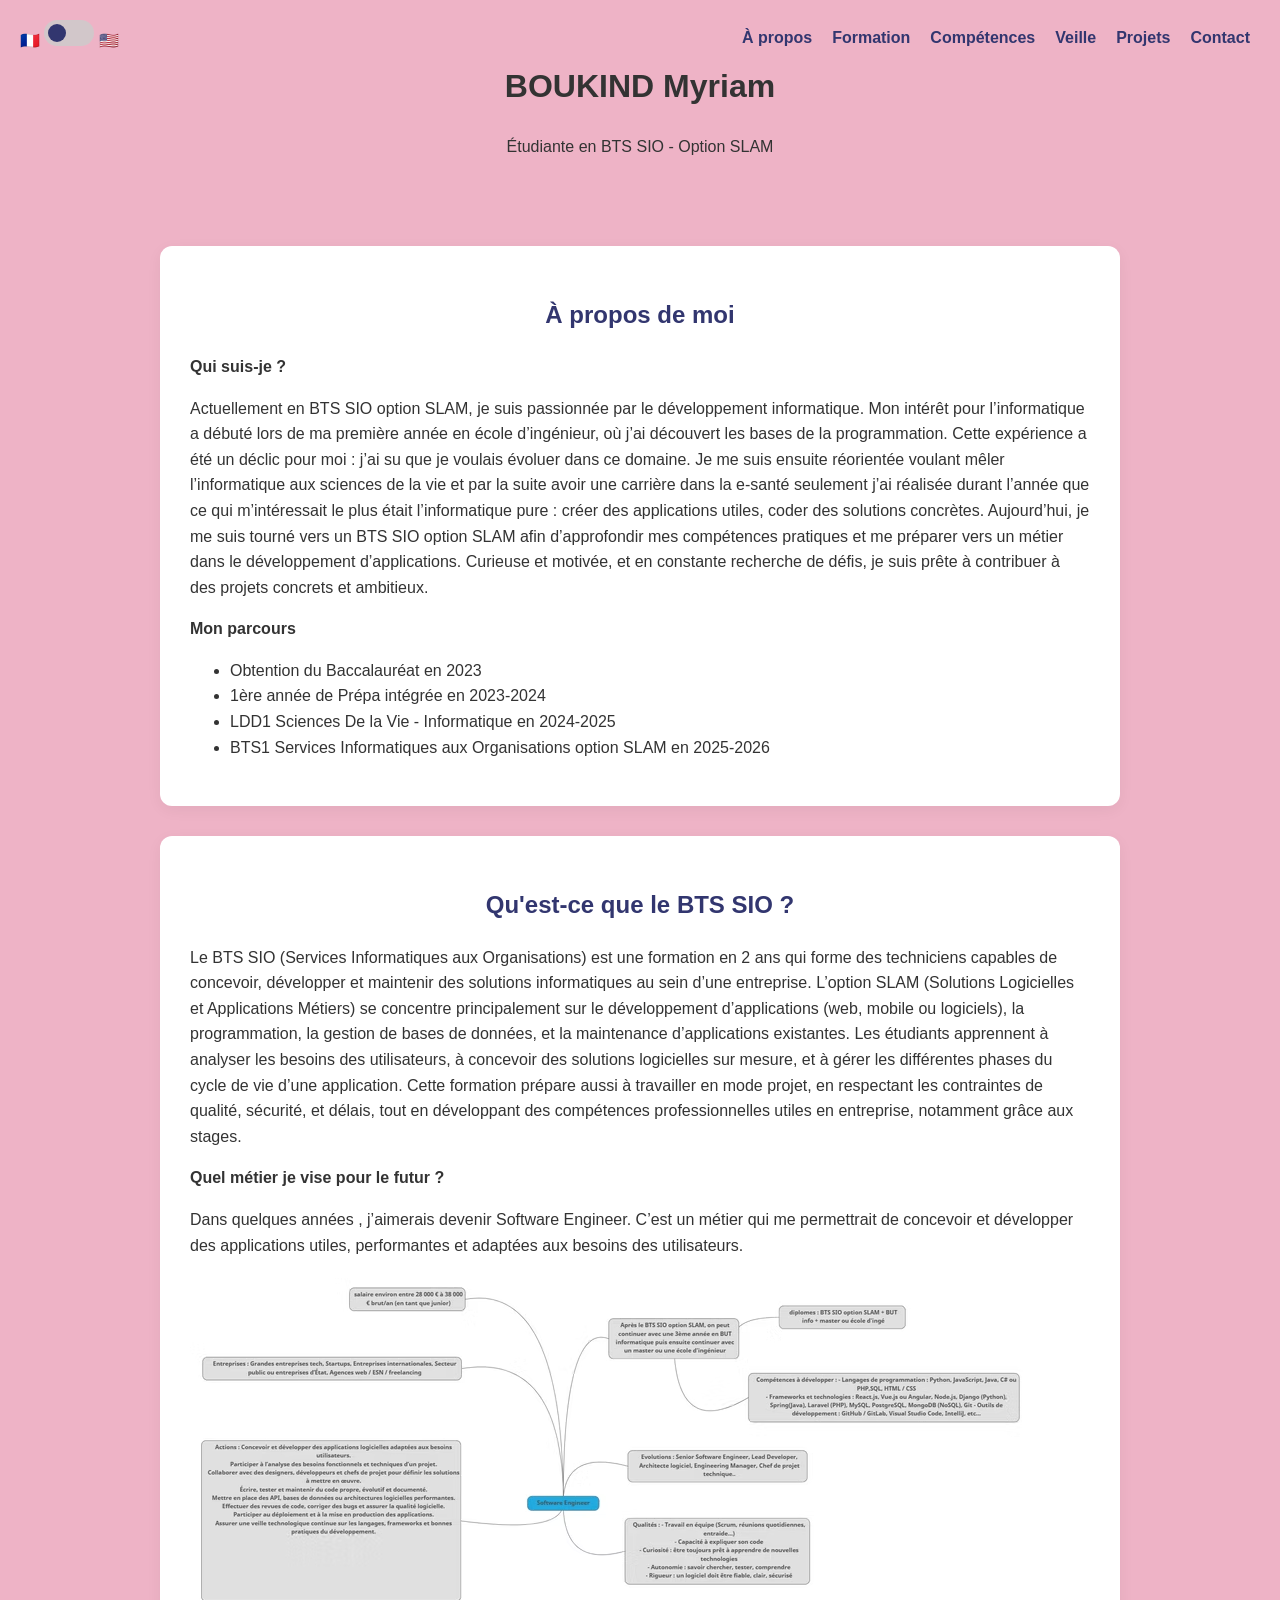
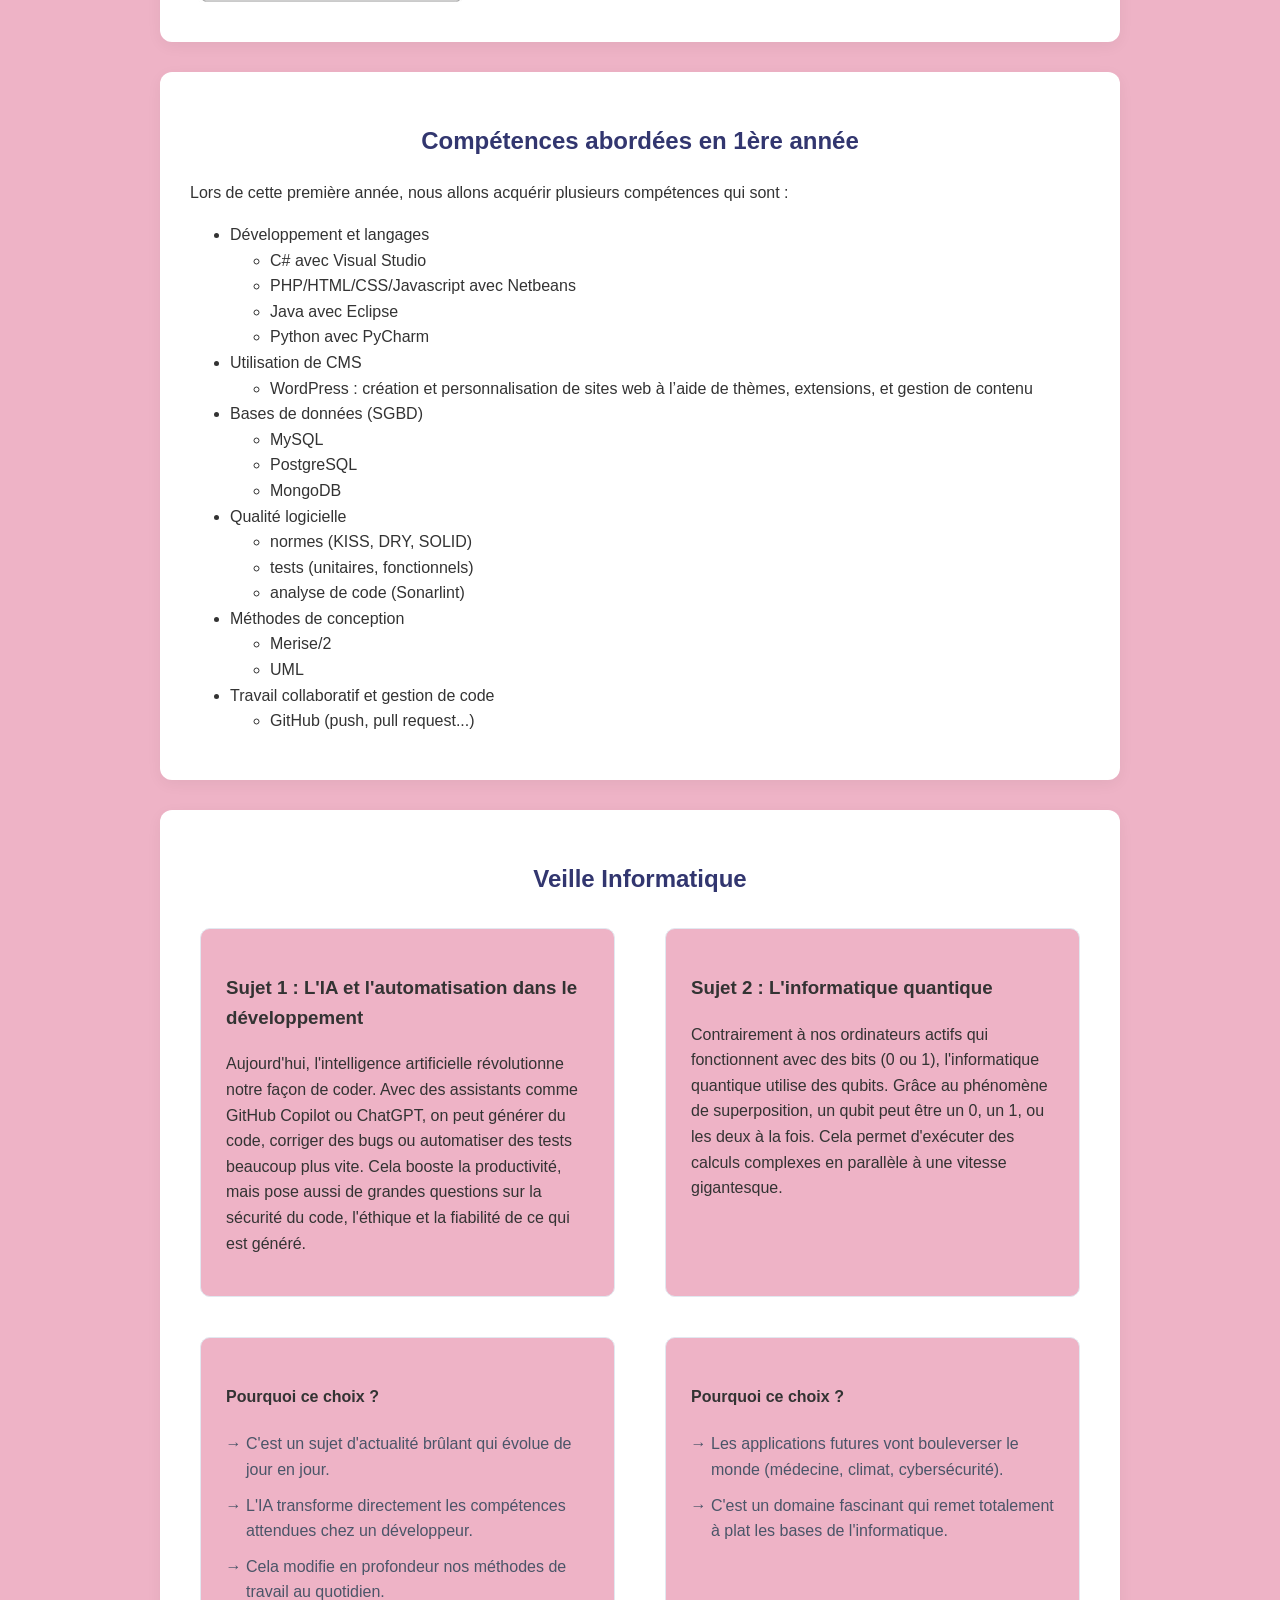
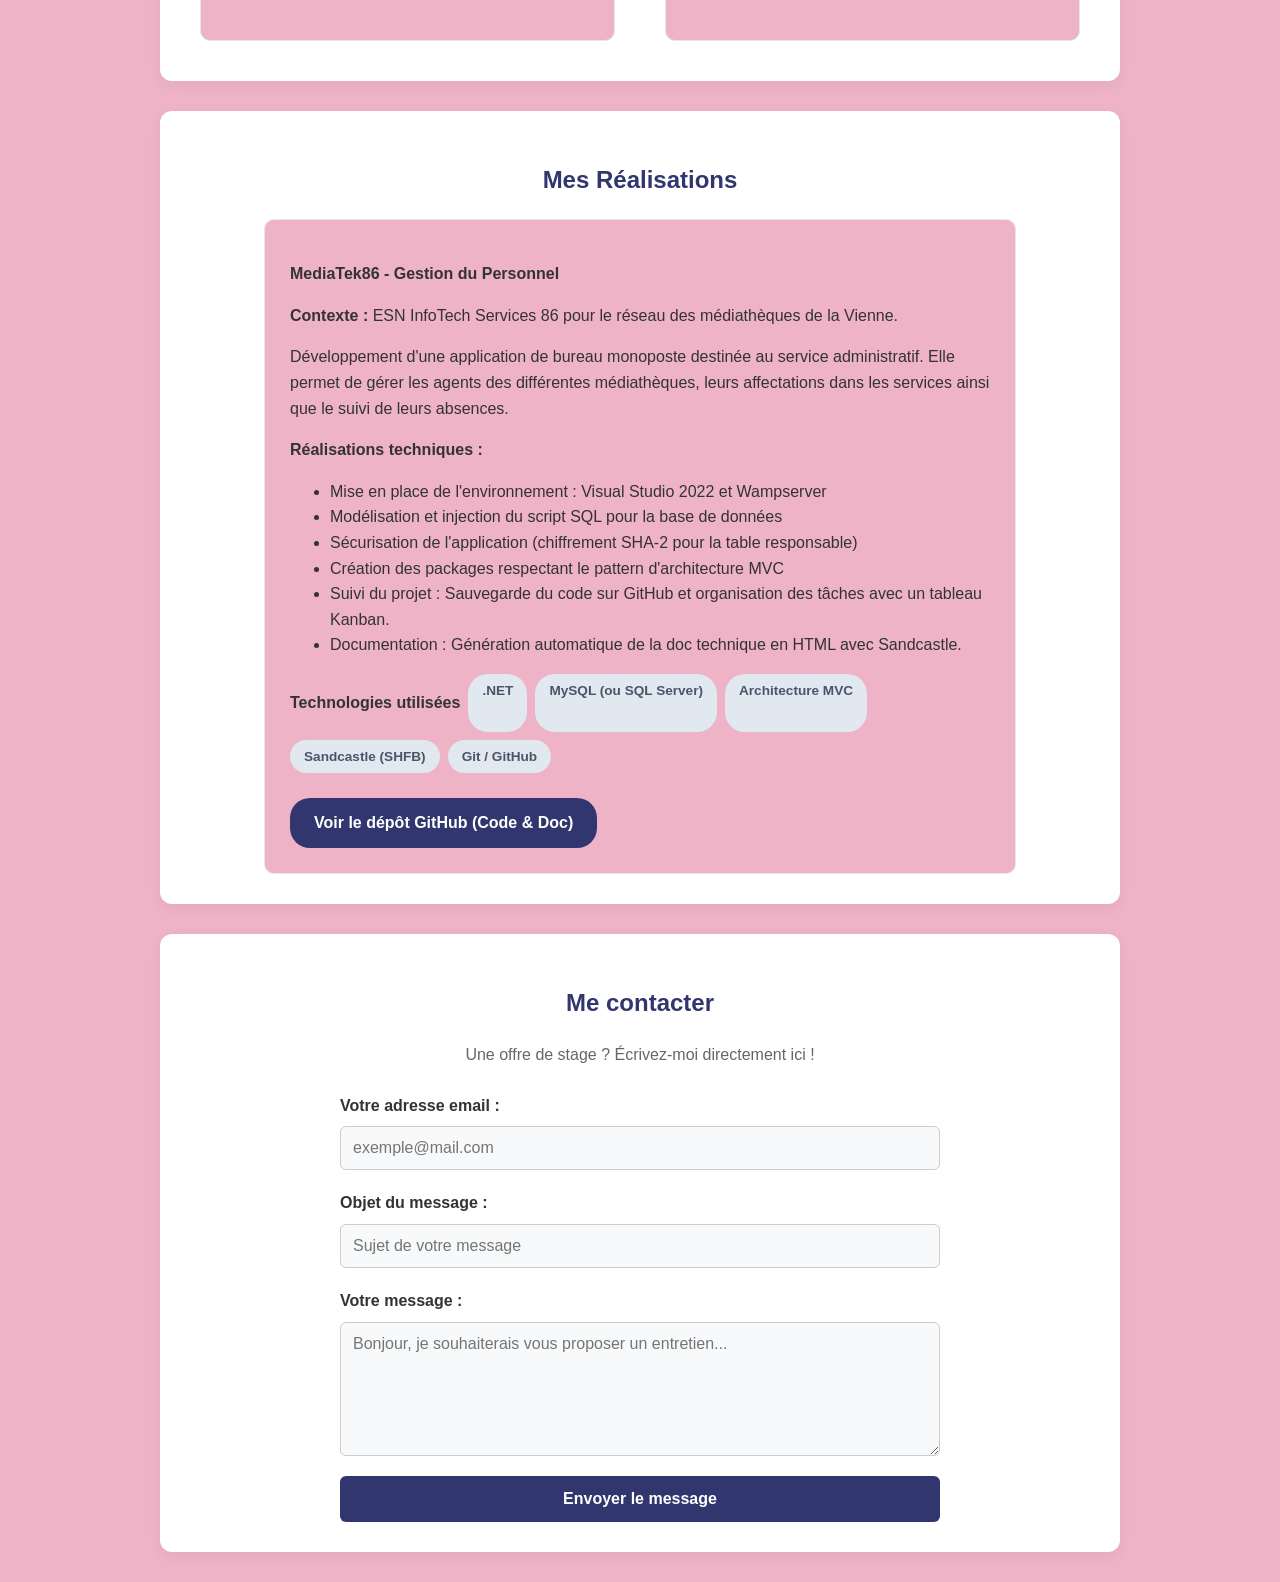
==== index.html @ 1b25a2c3 "Add files via upload" ====
<!DOCTYPE html>
<html>
    <head>
        <meta charset="UTF-8">
        <meta name="viewport" content="width=device-width, initial-scale=1.0">
        <title>Portfolio - FR</title>
        <link rel="stylesheet" href="style.css">
    </head>
    <body>
        <div class="switch-container">
            <span class="drapeau-fr">🇫🇷</span>
            
            <label>
                <input type="checkbox" id="btnlang" onclick="switchLanguage()">
                <span class="slider"></span>
            </label>

            <span class="drapeau-en">🇺🇸</span>
        </div>

        <nav class="navbar">
            <a href="#presentation">À propos</a>
            <a href="#ma-formation">Formation</a>
            <a href="#competences">Compétences</a>
            <a href="#VeilleInfo">Veille</a>
            <a href="#projets">Projets</a>
            <a href="#contact">Contact</a>
        </nav>

        <header>
            <h1>BOUKIND Myriam</h1>
            <p>Étudiante en BTS SIO - Option SLAM</p>
        </header>

        <section id="presentation">
            <h2>À propos de moi</h2>
            <p><strong>Qui suis-je ?</strong></p>
            <p>Actuellement en BTS SIO option SLAM, je suis passionnée par le développement informatique. 
            Mon intérêt pour l’informatique a débuté lors de ma première année en école d’ingénieur, où j’ai découvert les bases de la programmation. 
            Cette expérience a été un déclic pour moi : j’ai su que je voulais évoluer dans ce domaine. 
            Je me suis ensuite réorientée voulant mêler l’informatique aux sciences de la vie et par la suite avoir une carrière dans la e-santé seulement j’ai réalisée durant l’année que ce qui m’intéressait le plus était l’informatique pure : créer des applications utiles, coder des solutions concrètes.
            Aujourd’hui, je me suis tourné vers un BTS SIO option SLAM afin d’approfondir mes compétences pratiques et me préparer vers un métier dans le développement d’applications.
            Curieuse et motivée, et en constante recherche de défis, je suis prête à contribuer à des projets concrets et ambitieux.
            </p>
    
            <p><strong>Mon parcours</strong></p>
            <ul>
                <li>Obtention du Baccalauréat en 2023</li>
                <li>1ère année de Prépa intégrée en 2023-2024</li>
                <li>LDD1 Sciences De la Vie - Informatique en 2024-2025</li>
                <li>BTS1 Services Informatiques aux Organisations option SLAM en 2025-2026</li>
            </ul>
        </section>
        <section id="ma-formation">
            <h2>Qu'est-ce que le BTS SIO ?</h2>
            <p>Le BTS SIO (Services Informatiques aux Organisations) est une formation en 2 ans qui forme des techniciens capables de concevoir, développer et maintenir des solutions informatiques au sein d’une entreprise. L’option SLAM (Solutions Logicielles et Applications Métiers) se concentre principalement sur le développement d’applications (web, mobile ou logiciels), la programmation, la gestion de bases de données, et la maintenance d’applications existantes. Les étudiants apprennent à analyser les besoins des utilisateurs, à concevoir des solutions logicielles sur mesure, et à gérer les différentes phases du cycle de vie d’une application. Cette formation prépare aussi à travailler en mode projet, en respectant les contraintes de qualité, sécurité, et délais, tout en développant des compétences professionnelles utiles en entreprise, notamment grâce aux stages.</p>
    
            <p><strong>Quel métier je vise pour le futur ?</strong></p>
            <p>Dans quelques années , j’aimerais devenir Software Engineer. C’est un métier qui me permettrait de concevoir et développer des applications utiles, performantes et adaptées aux besoins des utilisateurs.</p>
            <img src="assets/carte.avif" alt="carte métier">
        </section>
        <section id="competences">
            <h2>Compétences abordées en 1ère année</h2>
            <p>Lors de cette première année, nous allons acquérir plusieurs compétences qui sont :</p>
            <ul>
                <li>Développement et langages</li>
                <ul>
                    <li>C# avec Visual Studio</li>
                    <li>PHP/HTML/CSS/Javascript avec Netbeans</li>
                    <li>Java avec Eclipse</li>
                    <li>Python avec PyCharm</li>
                </ul>
                <li>Utilisation de CMS</li>
                <ul>
                    <li>WordPress : création et personnalisation de sites web à l’aide de thèmes, extensions, et gestion de contenu</li>
                </ul>
                <li>Bases de données (SGBD)</li>
                <ul>
                    <li>MySQL</li>
                    <li>PostgreSQL</li>
                    <li>MongoDB</li>
                </ul>
                <li>Qualité logicielle</li>
                <ul>
                    <li>normes (KISS, DRY, SOLID)</li>
                    <li>tests (unitaires, fonctionnels)</li>
                    <li>analyse de code (Sonarlint)</li>
                </ul>
                <li>Méthodes de conception</li>
                <ul>
                    <li>Merise/2</li>
                    <li>UML</li>
                </ul>
                <li>Travail collaboratif et gestion de code</li>
                <ul>
                    <li>GitHub (push, pull request...)</li>
                </ul>
            </ul>
        </section>

        <section id="VeilleInfo">
            <h2>Veille Informatique</h2>
            
            <!-- PREMIÈRE LIGNE : Les explications des sujets -->
            <div class="projets-container">
                <div class="projet-card veille-card">
                    <h3>Sujet 1 : L'IA et l'automatisation dans le développement</h3>
                    <p>Aujourd'hui, l'intelligence artificielle révolutionne notre façon de coder. Avec des assistants comme GitHub Copilot ou ChatGPT, on peut générer du code, corriger des bugs ou automatiser des tests beaucoup plus vite. Cela booste la productivité, mais pose aussi de grandes questions sur la sécurité du code, l'éthique et la fiabilité de ce qui est généré.</p>
                </div>

                <div class="projet-card veille-card">
                    <h3>Sujet 2 : L'informatique quantique</h3>
                    <p>Contrairement à nos ordinateurs actifs qui fonctionnent avec des bits (0 ou 1), l'informatique quantique utilise des qubits. Grâce au phénomène de superposition, un qubit peut être un 0, un 1, ou les deux à la fois. Cela permet d'exécuter des calculs complexes en parallèle à une vitesse gigantesque.</p>
                </div>
            </div>

            <!-- DEUXIÈME LIGNE : Pourquoi ce choix ? -->
            <div class="projets-container" style="margin-top: 20px;">
                <div class="projet-card veille-card">
                    <h4>Pourquoi ce choix ?</h4>
                    <ul class="liste-veille">
                        <li>C'est un sujet d'actualité brûlant qui évolue de jour en jour.</li>
                        <li>L'IA transforme directement les compétences attendues chez un développeur.</li>
                        <li>Cela modifie en profondeur nos méthodes de travail au quotidien.</li>
                    </ul>
                </div>

                <div class="projet-card veille-card">
                    <h4>Pourquoi ce choix ?</h4>
                    <ul class="liste-veille">
                        <li>Les applications futures vont bouleverser le monde (médecine, climat, cybersécurité).</li>
                        <li>C'est un domaine fascinant qui remet totalement à plat les bases de l'informatique.</li>
                    </ul>
                </div>
            </div>
        </section>
        
        <section id="projets">
            <h2>Mes Réalisations</h2>
            <div class="projets-container">
                <div class="projet-card">
                    <p><strong>MediaTek86 - Gestion du Personnel</strong></p>
                    <p class="contexte-role"><strong>Contexte :</strong> ESN InfoTech Services 86 pour le réseau des médiathèques de la Vienne.</p>
                
                    <p class="description">Développement d'une application de bureau monoposte destinée au service administratif. 
                        Elle permet de gérer les agents des différentes médiathèques, leurs affectations dans les services ainsi que le suivi de leurs absences.
                    </p>

                    <p><strong>Réalisations techniques :</strong></p>
                   
                    <ul>
                        <li>Mise en place de l'environnement : Visual Studio 2022 et Wampserver</li>
                        <li>Modélisation et injection du script SQL pour la base de données</li>
                        <li>Sécurisation de l'application (chiffrement SHA-2 pour la table responsable)</li>
                        <li>Création des packages respectant le pattern d'architecture MVC</li>
                        <li>Suivi du projet : Sauvegarde du code sur GitHub et organisation des tâches avec un tableau Kanban.</li>
                        <li>Documentation : Génération automatique de la doc technique en HTML avec Sandcastle.</li>
                    </ul>

                    <div class="technos">
                        <p><strong>Technologies utilisées</strong></p>
                        <span class="badge-tech">.NET</span>
                        <span class="badge-tech">MySQL (ou SQL Server)</span>
                        <span class="badge-tech">Architecture MVC</span>
                        <span class="badge-tech">Sandcastle (SHFB)</span>
                        <span class="badge-tech">Git / GitHub</span>
                    </div>

                    <div class="liens-projet">
                        <a href="https://github.com/myriamm-04/MonApp.git" target="_blank" class="btn-projet">Voir le dépôt GitHub (Code & Doc)</a>
                    </div>
                </div>
            </div>
        </section>

        <section id="contact">
            <h2>Me contacter</h2>
            <p class="contact-sub">Une offre de stage ? Écrivez-moi directement ici !</p>
            
            <form action="https://formspree.io/f/mzdwnbde" method="POST" class="form-contact">
                <div class="form-group">
                    <label for="email">Votre adresse email :</label>
                    <input type="email" id="email" name="email" placeholder="exemple@mail.com" required>
                </div>

                <div class="form-group">
                    <label for="object">Objet du message :</label>
                    <input type="text" id="object" name="object" placeholder="Sujet de votre message" required>
                </div>

                <div class="form-group">
                    <label for="message">Votre message :</label>
                    <textarea id="message" name="message" rows="6" placeholder="Bonjour, je souhaiterais vous proposer un entretien..." required></textarea>
                </div>

                <button type="submit" class="btn-submit">Envoyer le message</button>
            </form>
        </section>

        <script>
            function switchLanguage() 
            {
                window.location.href="en.html"
            }
        </script>

    </body>
</html>
---- style.css ----
/* PARTIE TRADUCTION */
/* 3. On évite que le conteneur du bouton de langue ne bouge d'un poil */
.switch-container {
    position: absolute; /* Place le bouton en autonomie complète */
    top: 20px;          /* Ajuste selon tes besoins */
    left: 20px;         /* Aligne le bouton à droite proprement */
    height: 30px;
    z-index: 100;
}

#btnlang {
    opacity: 0;
    width: 0;
    height: 0;
    position: absolute; /* Évite qu'il prenne de la place invisible */
}

/* Le label devient le vrai conteneur de référence */
.switch-container label {
    position: relative;
    display: inline-block;
    width: 50px;
    height: 26px;
    cursor: pointer;
}

.slider {
    position: absolute;
    top: 0;
    left: 0;
    right: 0;
    bottom: 0;
    background-color: #cccc;
    border-radius: 30px;
    transition: 0.4s;
}

/* La pastille à l'intérieur */
.slider:before {
    content: "";
    position: absolute;
    width: 18px;
    height: 18px;
    background-color: rgb(50, 54, 111);
    border-radius: 50%;
    top: 4px; /* (26px de haut - 18px de pastille) / 2 = 4px pour centrer */
    left: 4px;
    transition: 0.4s;
}

/* BONUS : Animation quand le bouton est coché (version anglaise) */
#btnlang:checked + .slider:before {
    transform: translateX(24px); /* Déplace la bille vers la droite */
}

#btnlang:checked + .slider {
    background-color: #6ee7b7; /* Optionnel : change la couleur de fond quand c'est actif */
}

/* LE RESTE */

body {
    font-family: 'Segoe UI', Tahoma, Geneva, Verdana, sans-serif;
    line-height: 1.6;
    color: #333333;
    background-color: #eeb3c6;
    margin: 0;
    padding: 0;
}

/* Active un effet de glissement fluide quand on clique sur les liens */
html {
    scroll-behavior: smooth;
}

/* Positionne le menu tout en haut à droite */
.navbar {
    position: absolute;
    top: 25px;
    right: 30px; /* Aligné à droite pendant que la langue est à gauche */
    display: flex;
    gap: 20px;   /* Espace entre chaque lien du menu */
    z-index: 100;
}

/* Style des liens du menu */
.navbar a {
    text-decoration: none;
    color: rgb(50, 54, 111); /* Ton bleu-nuit */
    font-weight: 600;
    font-size: 1rem;
    transition: color 0.2s ease;
}

/* Petit effet de survol sympa */
.navbar a:hover {
    color: #23264f; 
    text-decoration: underline; /* Souligne légèrement au survol */
}

header {
    text-align: center;       /* Centre tout le texte à l'intérieur du header */
    padding: 40px 20px;
}

h2 {
    text-align: center;
    color: rgb(50, 54, 111);
    margin-bottom: 20px;
}

/* Centrer la carte de projet sur l'écran */
.projets-container {
    display: flex;
    justify-content: center;
    margin-top: 20px;
}

/* Image de la carte métier */
img {
    display: block;
    max-width: 100%;
    height: auto;
    border-radius: 6px;
    margin-top: 20px;
}

.projets-container {
    display: flex;
    justify-content: center;
    margin-top: 20px;
}

.projet-card {
    border: 1px solid #e2e8f0;
    border-radius: 10px;
    padding: 25px;
    background-color: #eeb3c6; /* c'est okay */
    max-width: 700px; 
    width: 100%;
}

/* Le conteneur de tes bulles/badges */
.technos {
    display: flex;
    flex-wrap: wrap; /* Force les bulles à aller à la ligne s'il n'y a plus de place */
    gap: 8px;        /* L'espace magique ENTRE les bulles */
    margin-bottom: 25px;
}

/* Le design de chaque bulle de technologie */
.badge-tech {
    background-color: #e2e8f0; /* Gris clair pastel */
    color: #4a5568;            /* Texte gris foncé */
    padding: 6px 14px;
    border-radius: 20px;       /* Des bords super arrondis pour faire l'effet bulle */
    font-size: 0.85rem;
    font-weight: 600;
}

/* Le bouton d'action pour GitHub */
.btn-projet {
    display: inline-block;
    background-color: rgb(50, 54, 111); /* Ton bleu-nuit */
    color: white;
    text-decoration: none; /* Enlève le soulignement moche du lien */
    padding: 12px 24px;
    border-radius: 20px;
    font-weight: bold;
    text-align: center;
    transition: background-color 0.2s ease; /* Petit effet fluide au survol */
}

/* Quand on passe la souris sur le bouton */
.btn-projet:hover {
    background-color: #23264f; /* Un bleu encore plus foncé */
}

section {
    max-width: 900px;         /* Limite la largeur pour que ce soit agréable à lire */
    margin: 30px auto;        /* "auto" centre le BLOC entier au milieu de la page */
    padding: 30px;            /* Donne de l'espace à l'intérieur du bloc pour que le texte respire */
    background-color: white;  /* Fond blanc pour le bloc */
    border-radius: 12px;      /* Arrondit les angles du bloc */
    box-shadow: 0 4px 15px rgba(0, 0, 0, 0.05); /* Une petite ombre légère pour donner du relief */
}

/* PARTIE CONTACT : */

/* Style du formulaire */
.form-contact {
    max-width: 600px;
    margin: 20px auto 0 auto; /* Centre le formulaire dans la section */
}

.contact-sub {
    text-align: center;
    color: #666;
    margin-bottom: 25px;
}

/* Espacement entre chaque champ */
.form-group {
    margin-bottom: 20px;
    display: flex;
    flex-direction: column; /* Aligne le label au-dessus de la case */
}

/* Style des textes au-dessus des cases */
.form-group label {
    margin-bottom: 8px;
    font-weight: 600;
    color: #333;
}

/* Style des cases à remplir (input et textarea) */
.form-group input, 
.form-group textarea {
    padding: 12px;
    border: 1px solid #ccc;
    border-radius: 6px;
    font-family: inherit; /* Aligne la police sur celle du site */
    font-size: 1rem;
    background-color: #f8f9fa;
    transition: border-color 0.2s, background-color 0.2s;
}

/* Petit effet sympa quand le recruteur clique dans une case */
.form-group input:focus, 
.form-group textarea:focus {
    border-color: rgb(50, 54, 111); /* Ton bleu-nuit */
    background-color: #fff;
    outline: none; /* Enlève la bordure noire par défaut */
}

/* Bouton d'envoi */
.btn-submit {
    display: block;
    width: 100%; /* Le bouton prend toute la largeur du formulaire */
    background-color: rgb(50, 54, 111);
    color: white;
    border: none;
    padding: 14px;
    border-radius: 6px;
    font-size: 1rem;
    font-weight: bold;
    cursor: pointer;
    transition: background-color 0.2s;
}

.btn-submit:hover {
    background-color: #23264f; /* Bleu plus foncé au survol */
}

/* VEILLE INFO */

/* On force le conteneur à afficher 2 colonnes avec 30px d'espace */
#VeilleInfo .projets-container {
    display: flex;
    flex-wrap: nowrap;
    gap: 30px ; /* L'espace entre les deux blocs */
    justify-content: space-between;
}

/* 1. Aligner les deux paragraphes "Aujourd'hui..." et "Contrairement..." */
#VeilleInfo .veille-card p {
    min-height: 140px; /* 👈 Force les deux textes à prendre la même hauteur */
    margin-bottom: 15px;
}

/* 2. Aligner les deux titres "Pourquoi ce choix ?" */
#VeilleInfo .sveille-card h4 {
    margin-top: 0;
    margin-bottom: 15px;
    height: 30px; /* 👈 Force les titres sur la même ligne */
}

/* 3. Ajuster l'espace des listes à puces */
#VeilleInfo .liste-veille {
    margin: 0;
    padding-left: 20px;
}

/* On adapte les cartes de veille pour qu'elles se partagent l'espace */
.veille-card {
    flex: 1;
    margin: 0;
    min-width: 280px; /* Évite que la carte devienne trop étroite*/
    margin: 10px;
    padding: 25px;
}


/* Style spécifique pour les listes de la veille (les flèches du sujet) */
.liste-veille {
    list-style-type: "→ "; /* Remplace le point noir moche par une jolie flèche */
    padding-left: 15px;
    color: #4a5568;
}

.liste-veille li {
    margin-bottom: 10px;
}
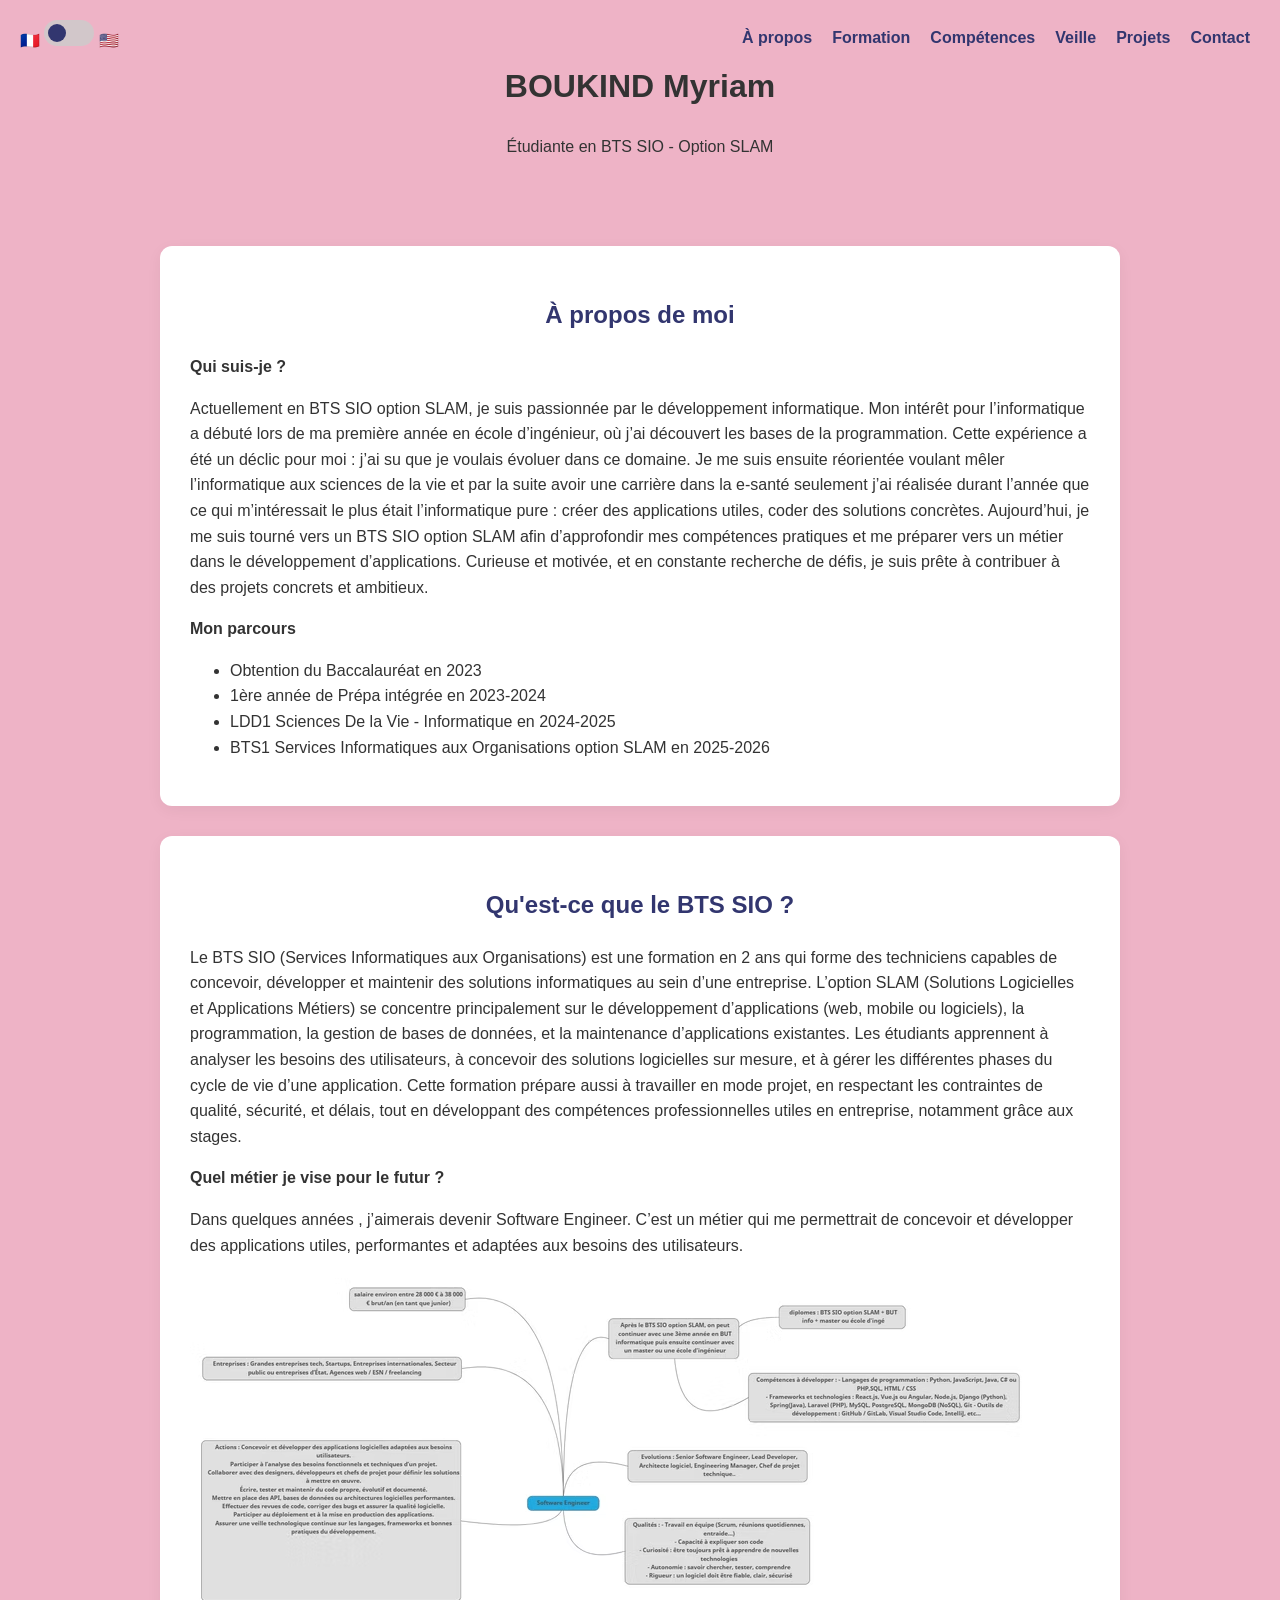
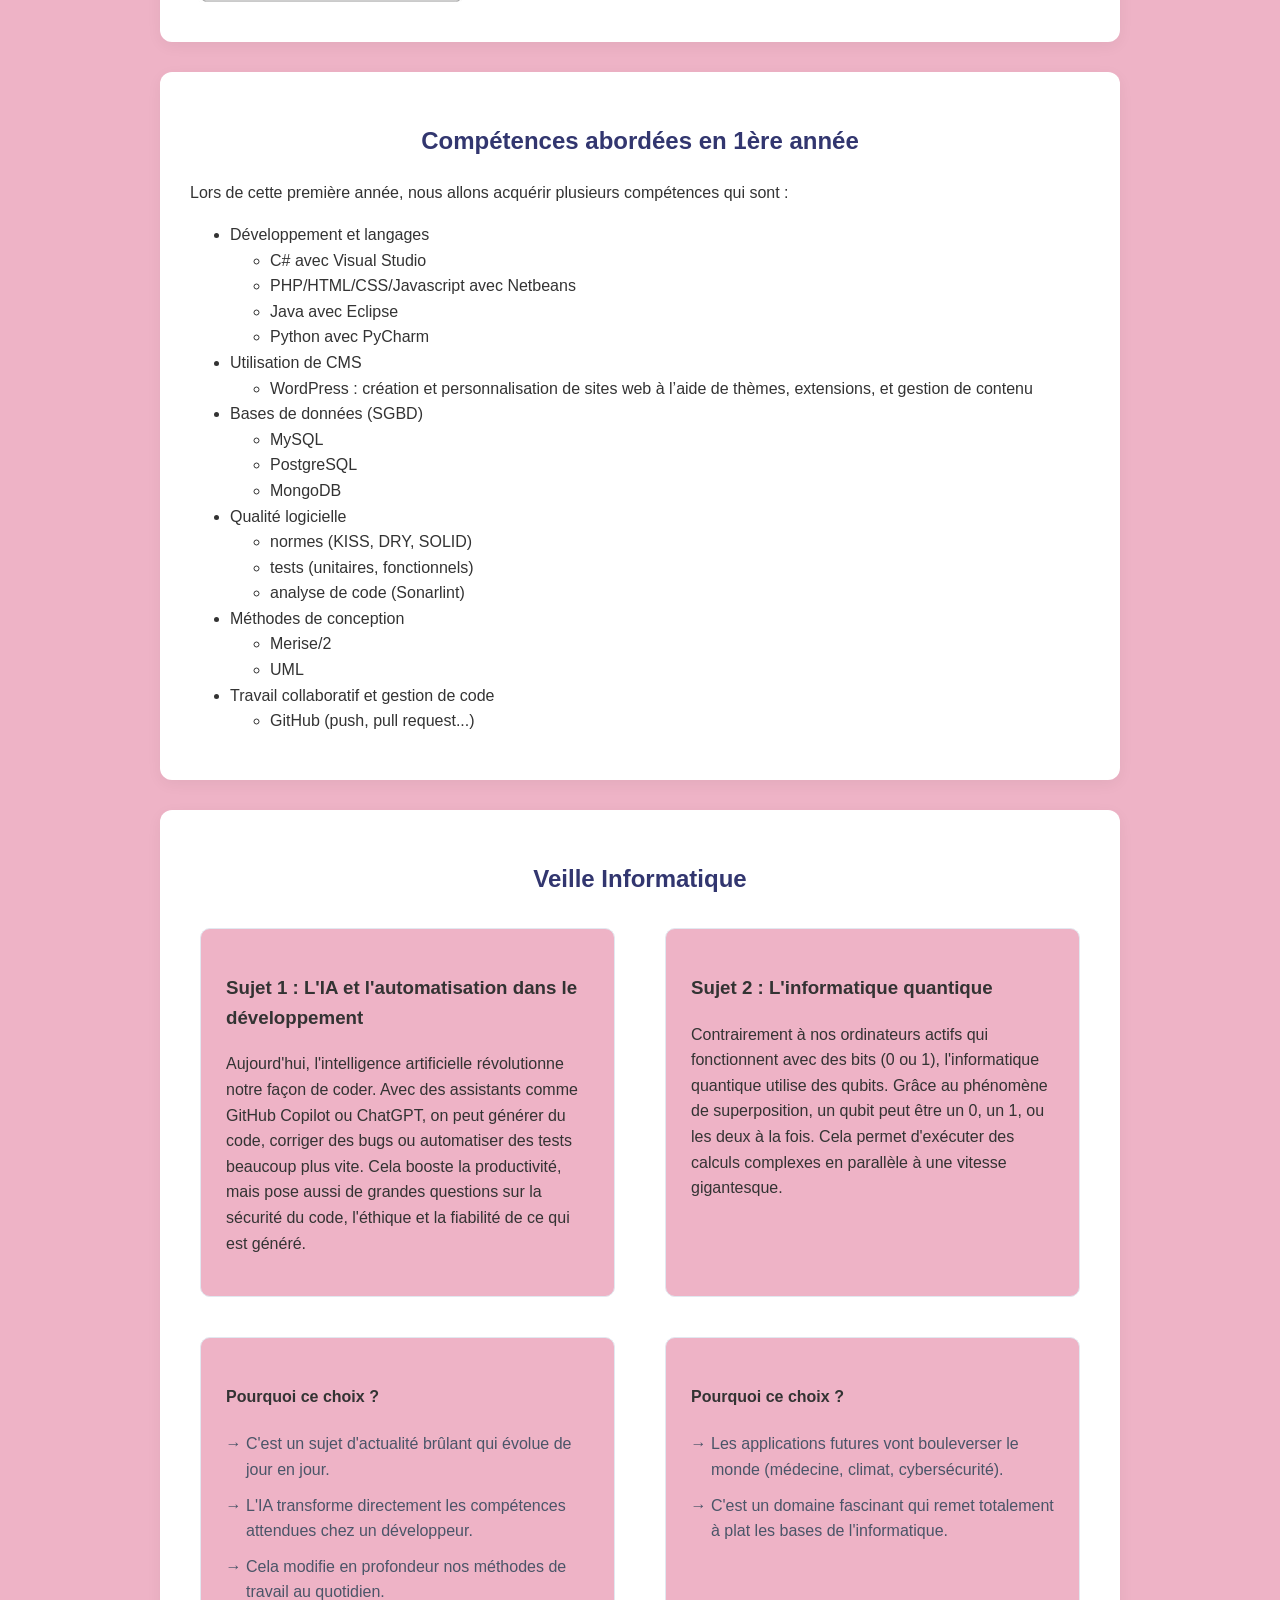
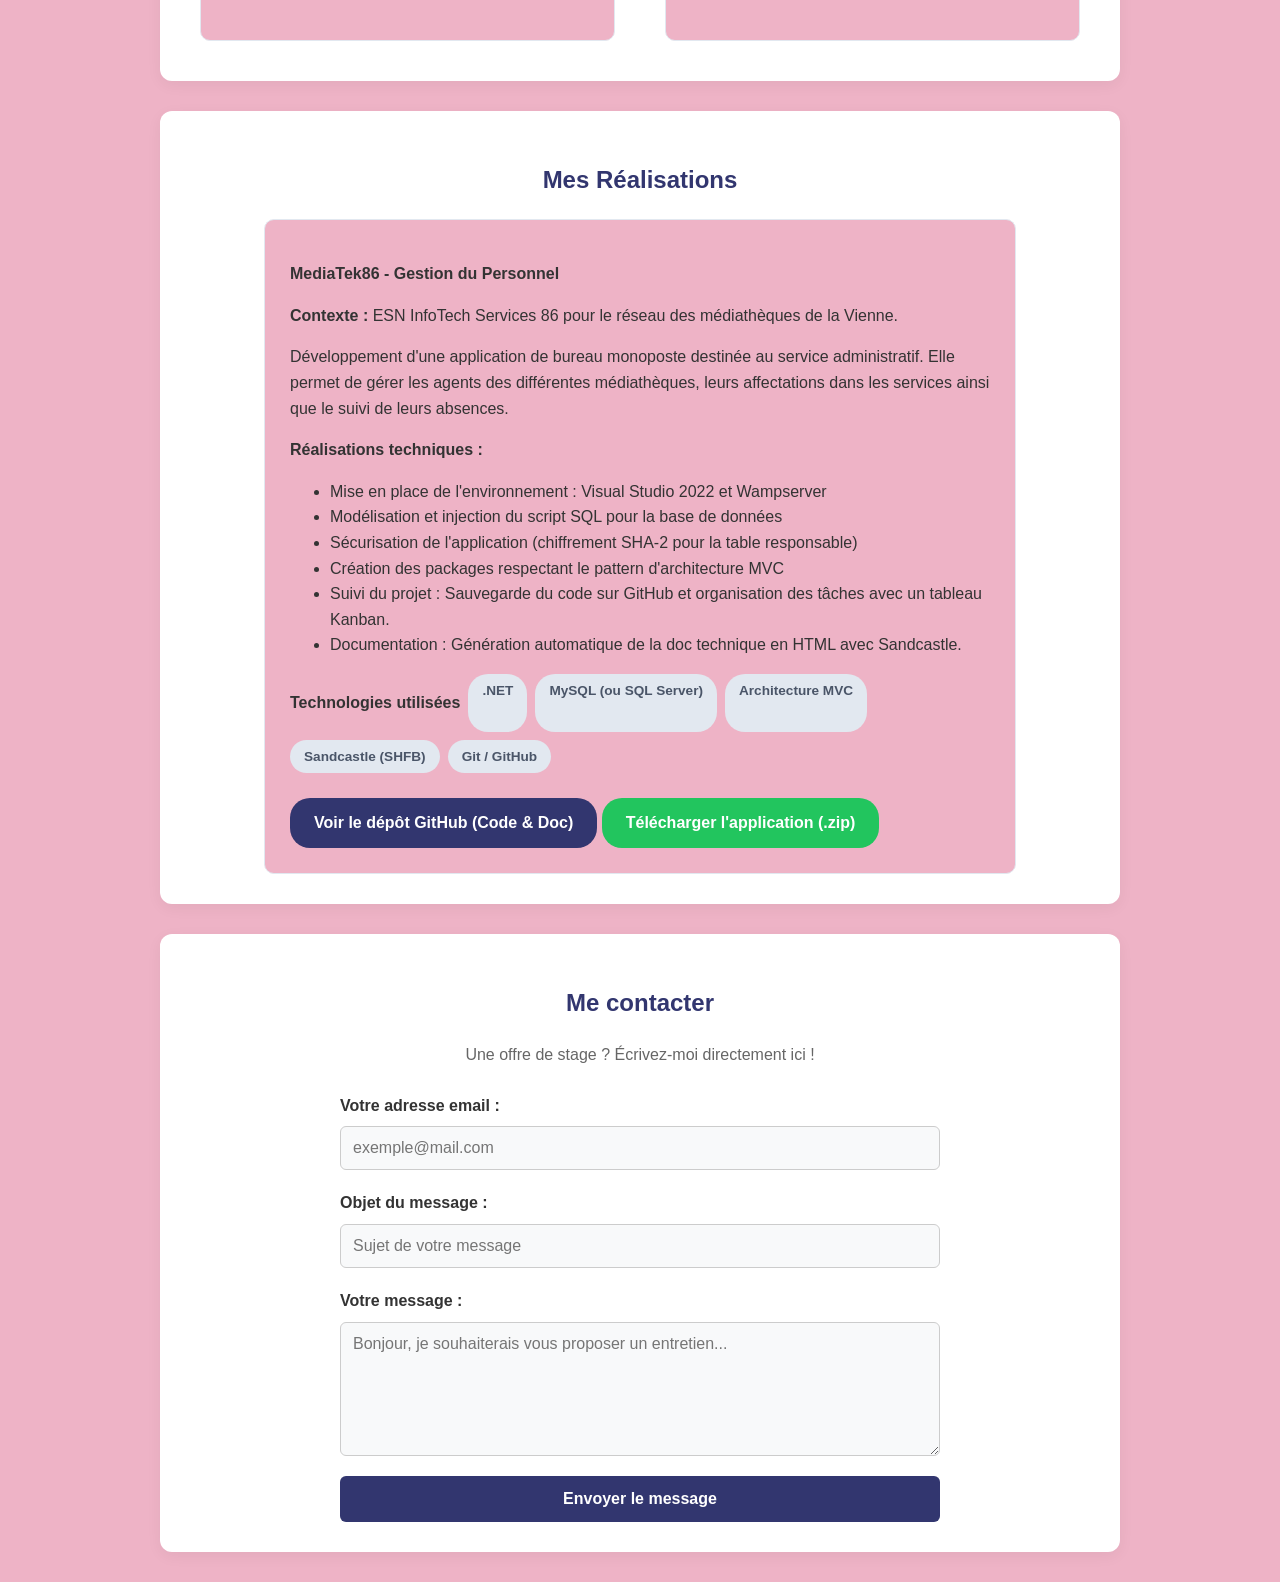
==== commit c1fe2744: "Add files via upload" ====
--- a/index.html
+++ b/index.html
@@ -168,7 +168,8 @@
 
                     <div class="liens-projet">
                         <a href="https://github.com/myriamm-04/MonApp.git" target="_blank" class="btn-projet">Voir le dépôt GitHub (Code & Doc)</a>
-                    </div>
+                        <a href="https://github.com/myriamm-04/MonApp/releases/download/v1.0.0/MediaTek86_Livrable.zip" target="_blank" class="btn-projet" style="background-color: #22c55e;">Télécharger l'application (.zip)</a>
+                    </div>         
                 </div>
             </div>
         </section>
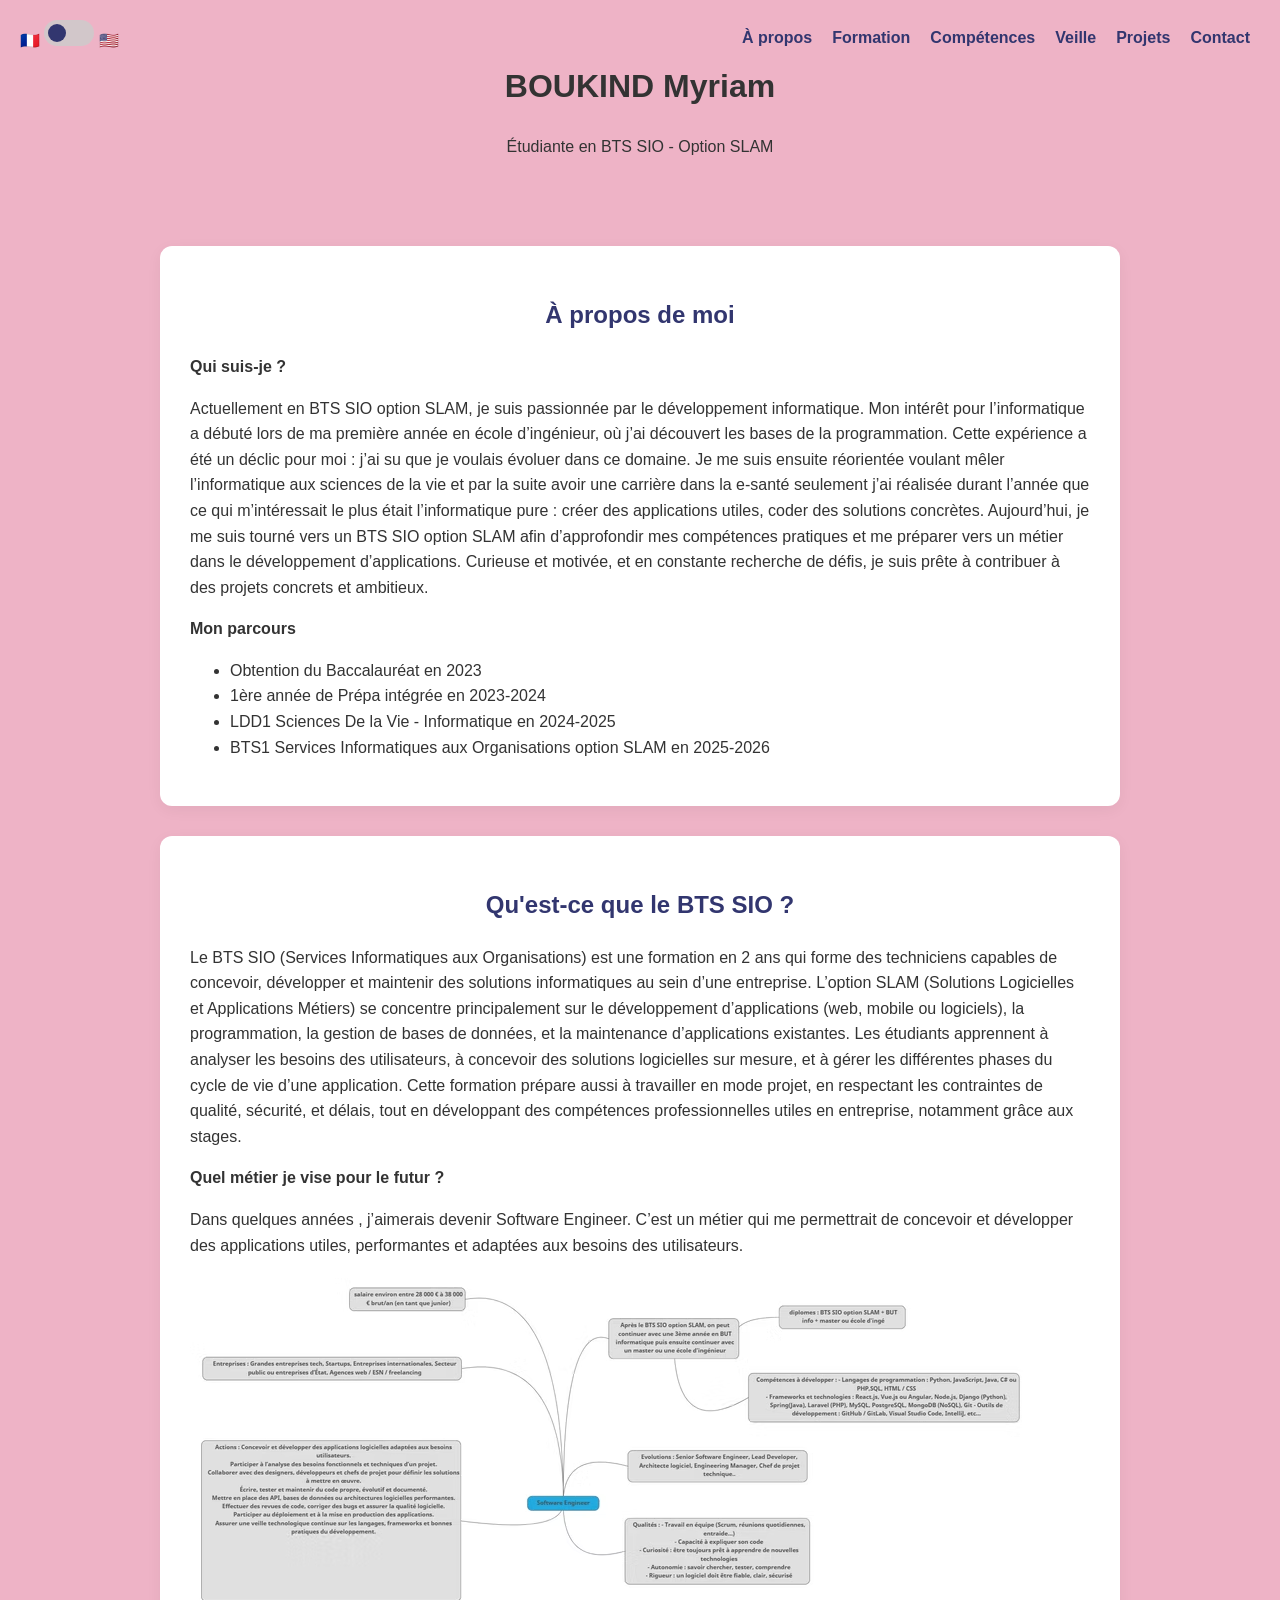
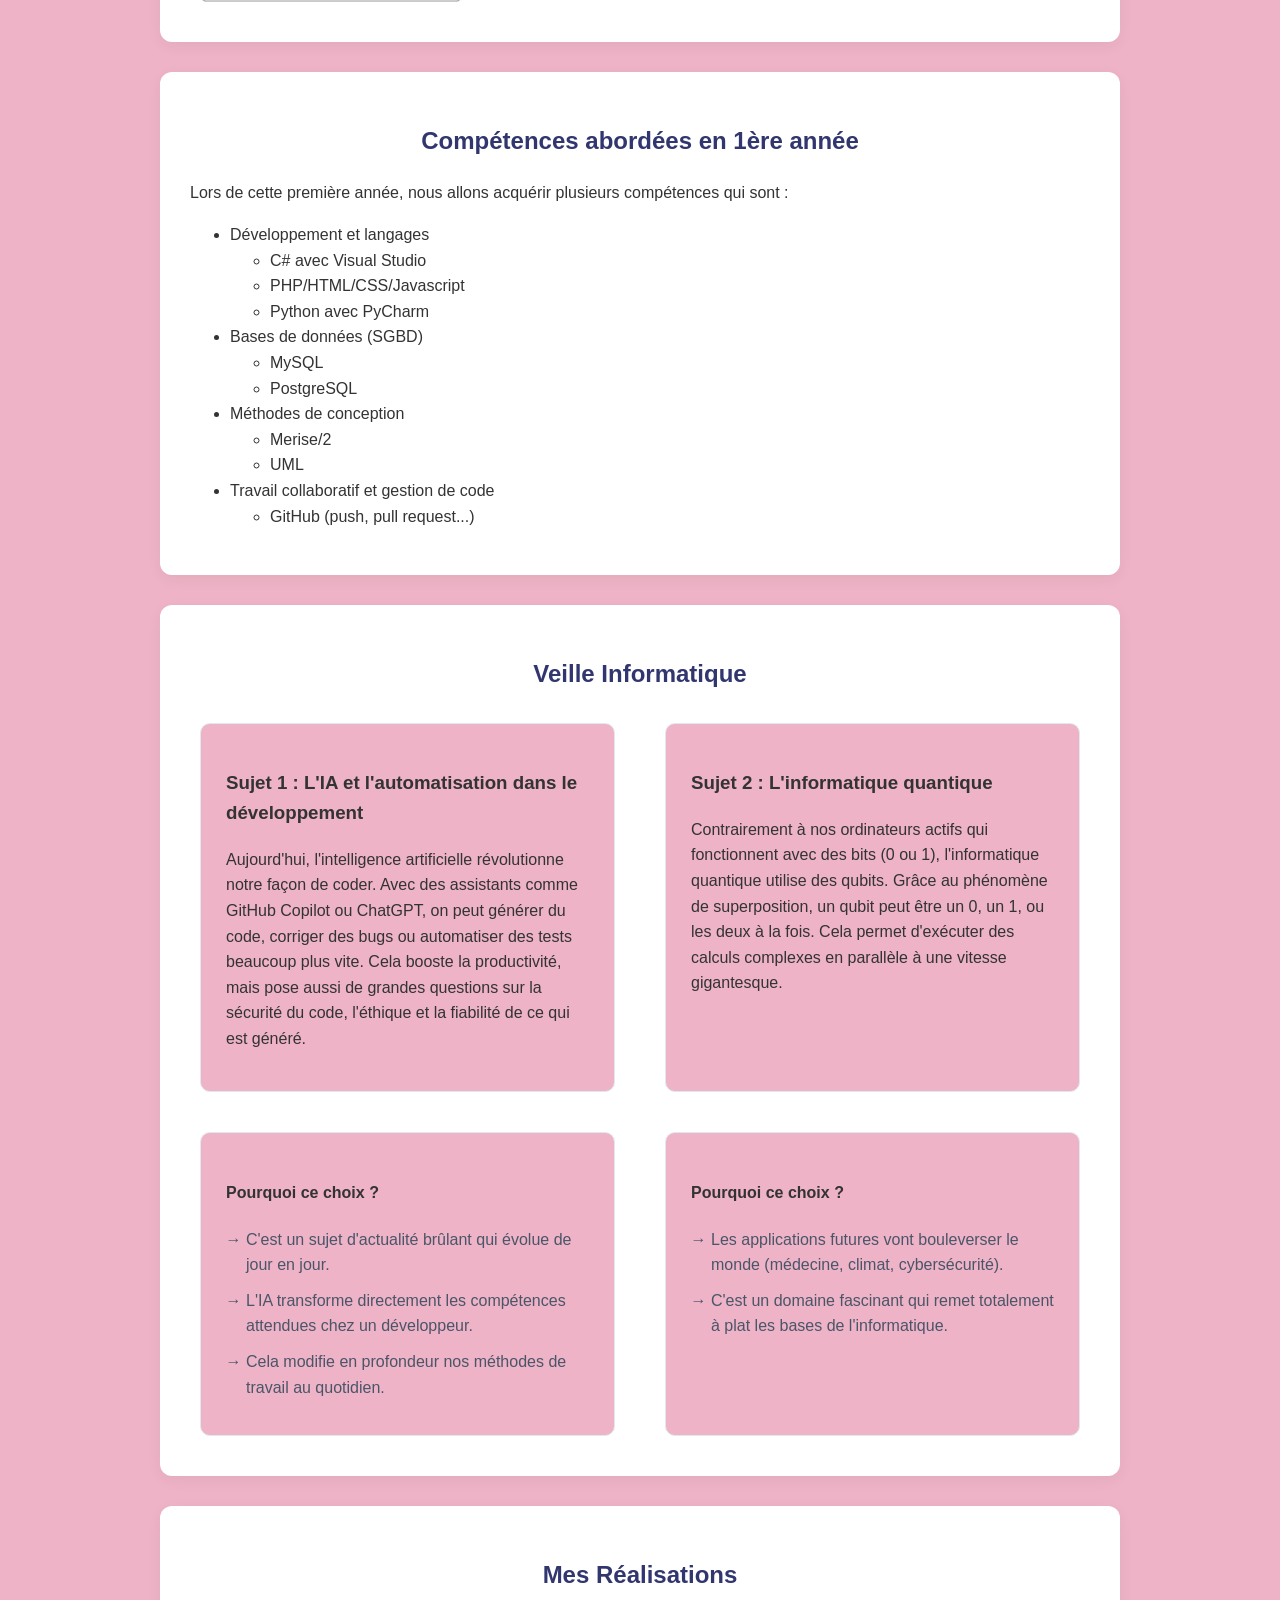
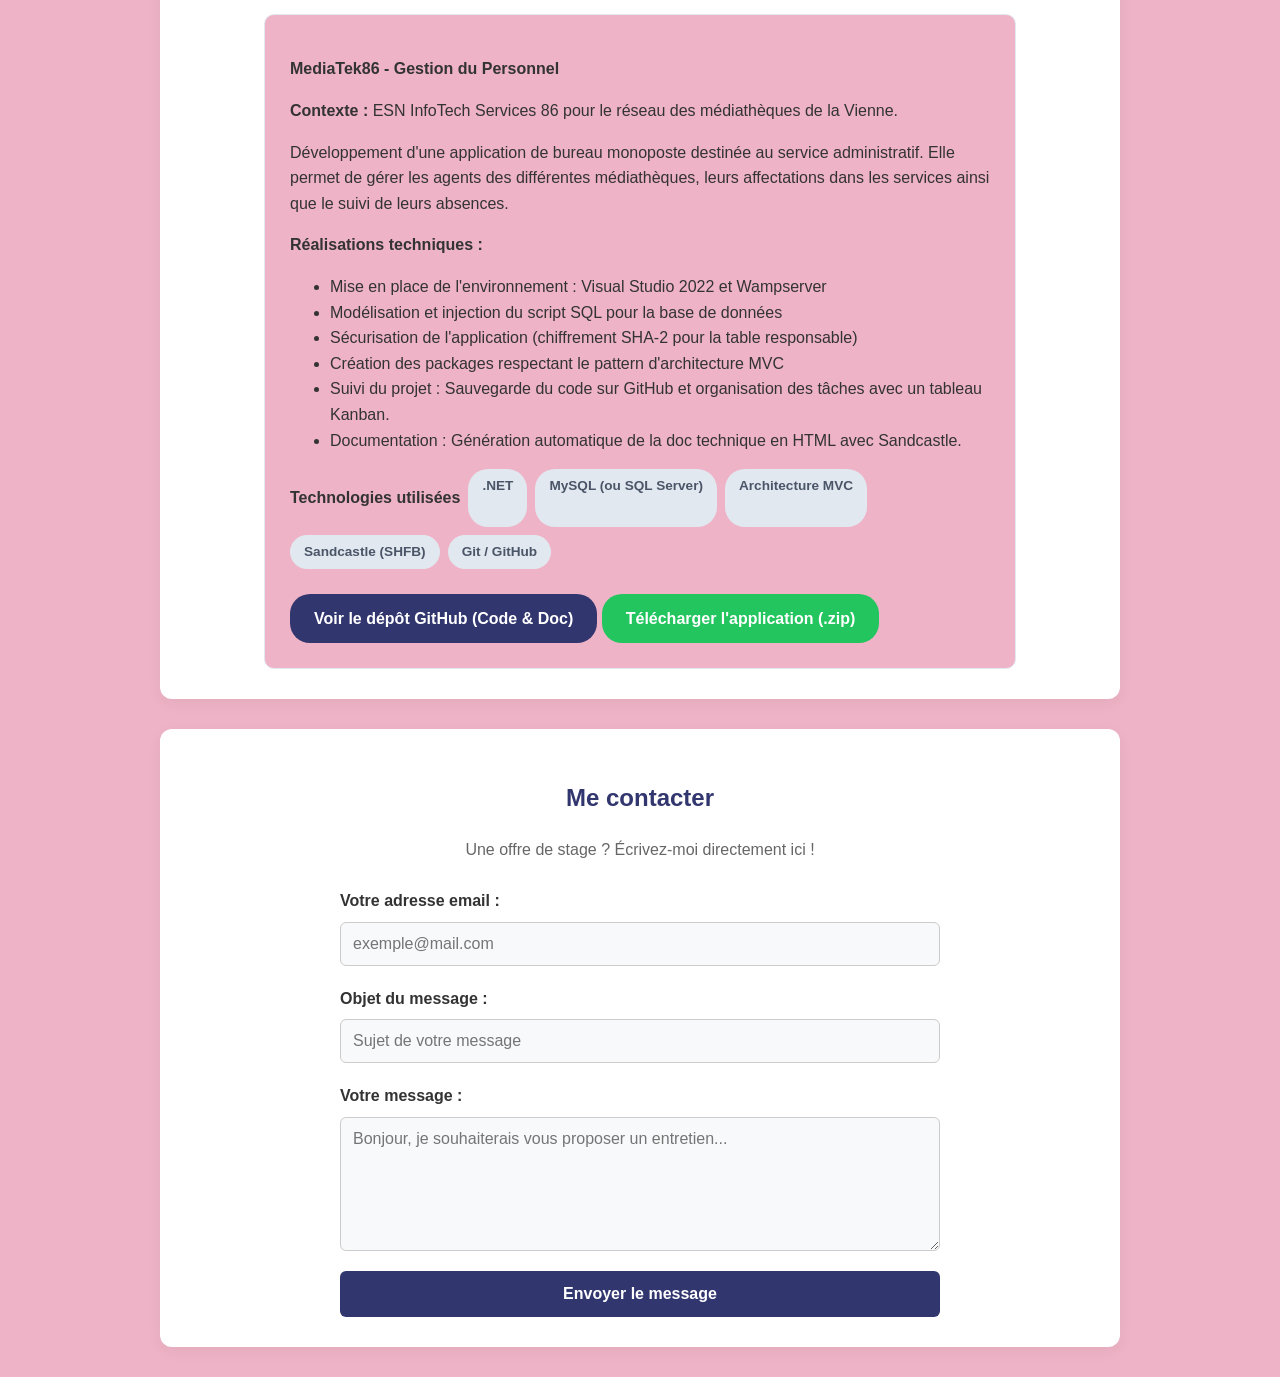
==== commit 27583b59: "Fix HTML fr" ====
--- a/index.html
+++ b/index.html
@@ -66,25 +66,13 @@
                 <li>Développement et langages</li>
                 <ul>
                     <li>C# avec Visual Studio</li>
-                    <li>PHP/HTML/CSS/Javascript avec Netbeans</li>
-                    <li>Java avec Eclipse</li>
+                    <li>PHP/HTML/CSS/Javascript</li>
                     <li>Python avec PyCharm</li>
-                </ul>
-                <li>Utilisation de CMS</li>
-                <ul>
-                    <li>WordPress : création et personnalisation de sites web à l’aide de thèmes, extensions, et gestion de contenu</li>
                 </ul>
                 <li>Bases de données (SGBD)</li>
                 <ul>
                     <li>MySQL</li>
                     <li>PostgreSQL</li>
-                    <li>MongoDB</li>
-                </ul>
-                <li>Qualité logicielle</li>
-                <ul>
-                    <li>normes (KISS, DRY, SOLID)</li>
-                    <li>tests (unitaires, fonctionnels)</li>
-                    <li>analyse de code (Sonarlint)</li>
                 </ul>
                 <li>Méthodes de conception</li>
                 <ul>
@@ -206,4 +194,4 @@
         </script>
 
     </body>
-</html>+</html>
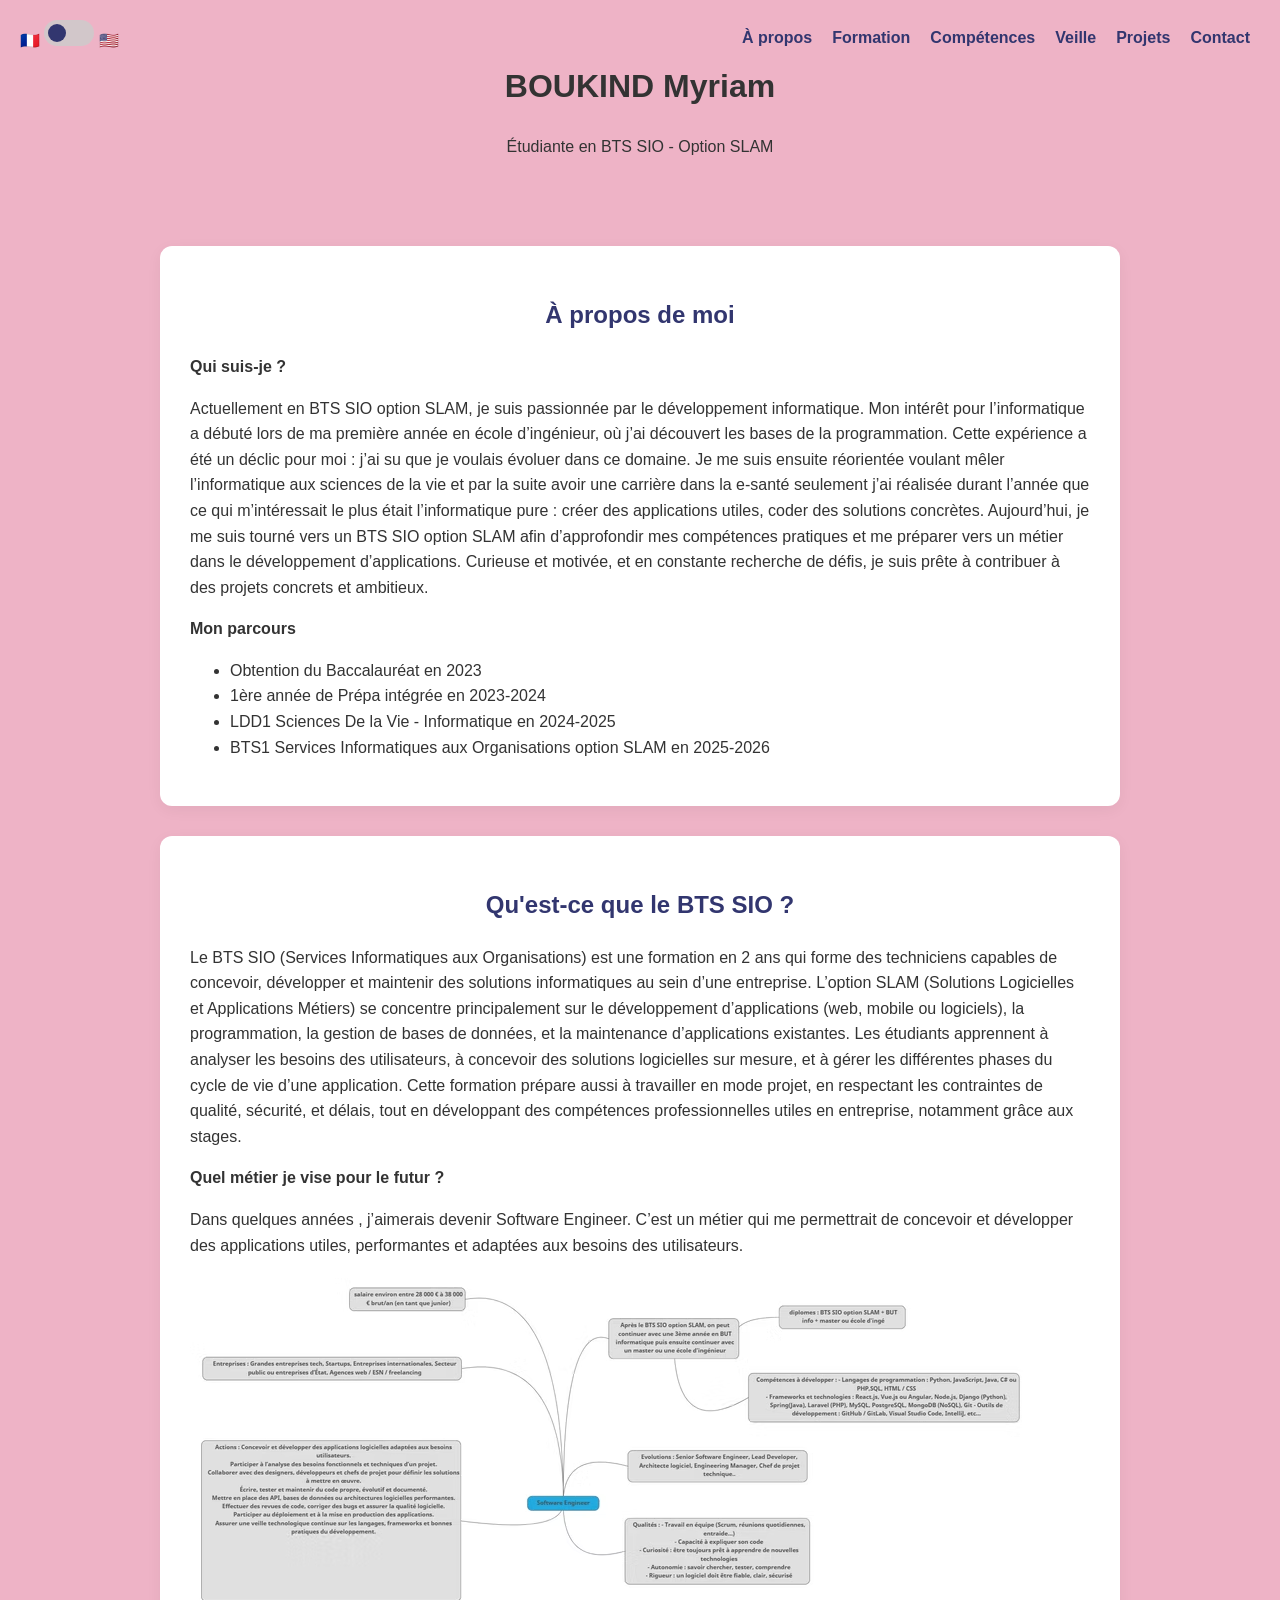
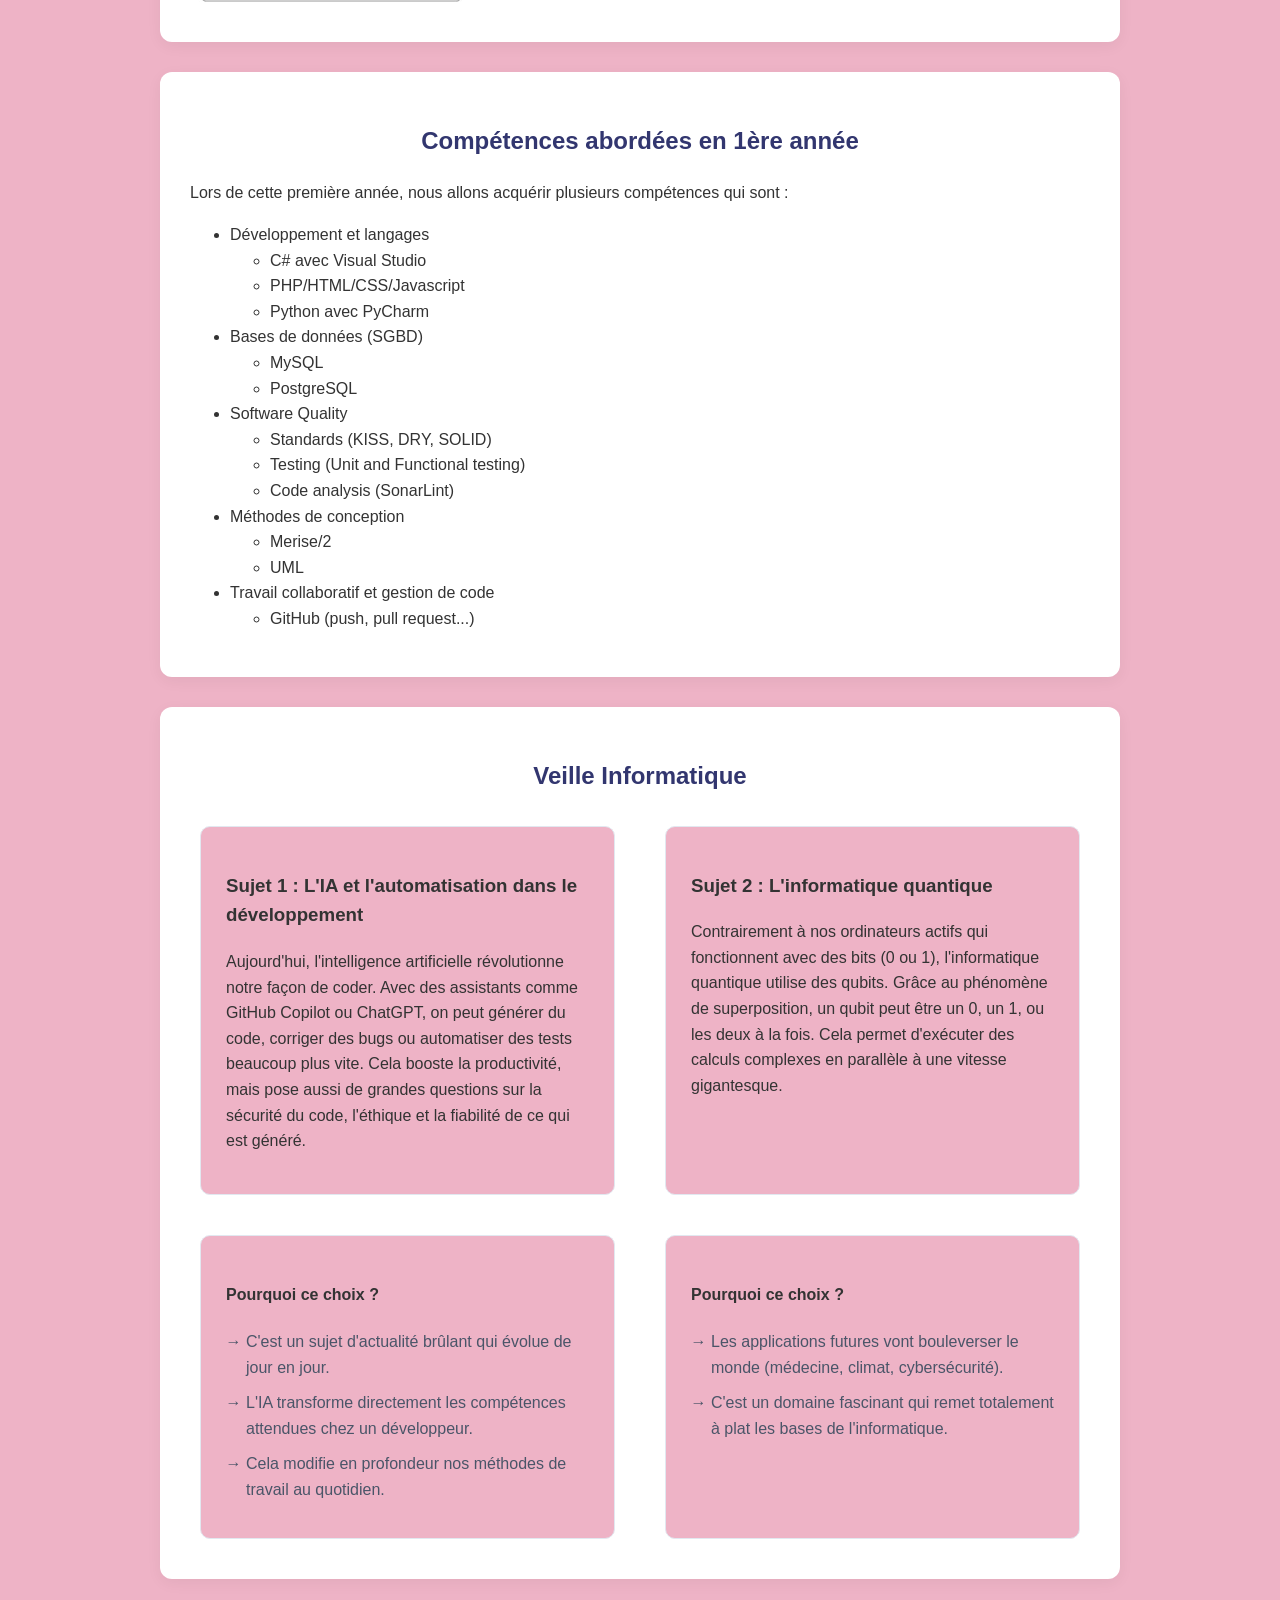
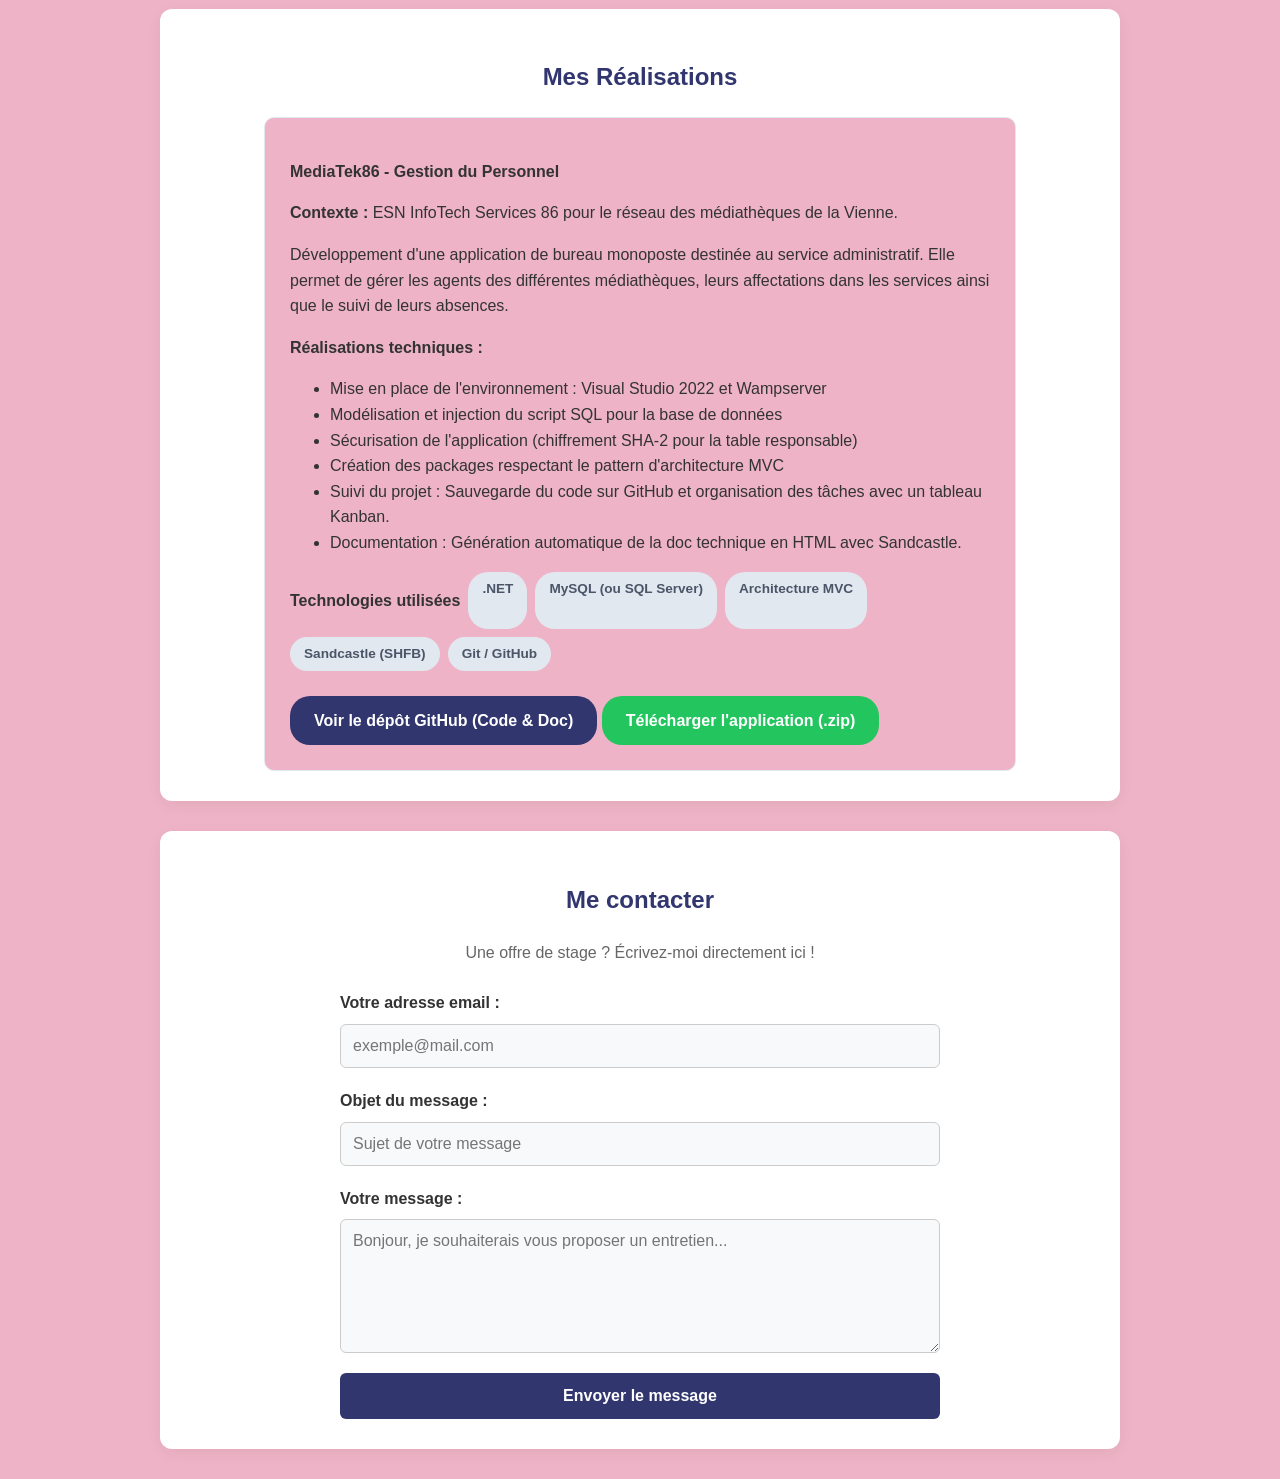
==== commit b6fe0870: "refixing" ====
--- a/index.html
+++ b/index.html
@@ -74,6 +74,12 @@
                     <li>MySQL</li>
                     <li>PostgreSQL</li>
                 </ul>
+                <li>Software Quality</li>
+                <ul>
+                    <li>Standards (KISS, DRY, SOLID)</li>
+                    <li>Testing (Unit and Functional testing)</li>
+                    <li>Code analysis (SonarLint)</li>
+                </ul>
                 <li>Méthodes de conception</li>
                 <ul>
                     <li>Merise/2</li>
